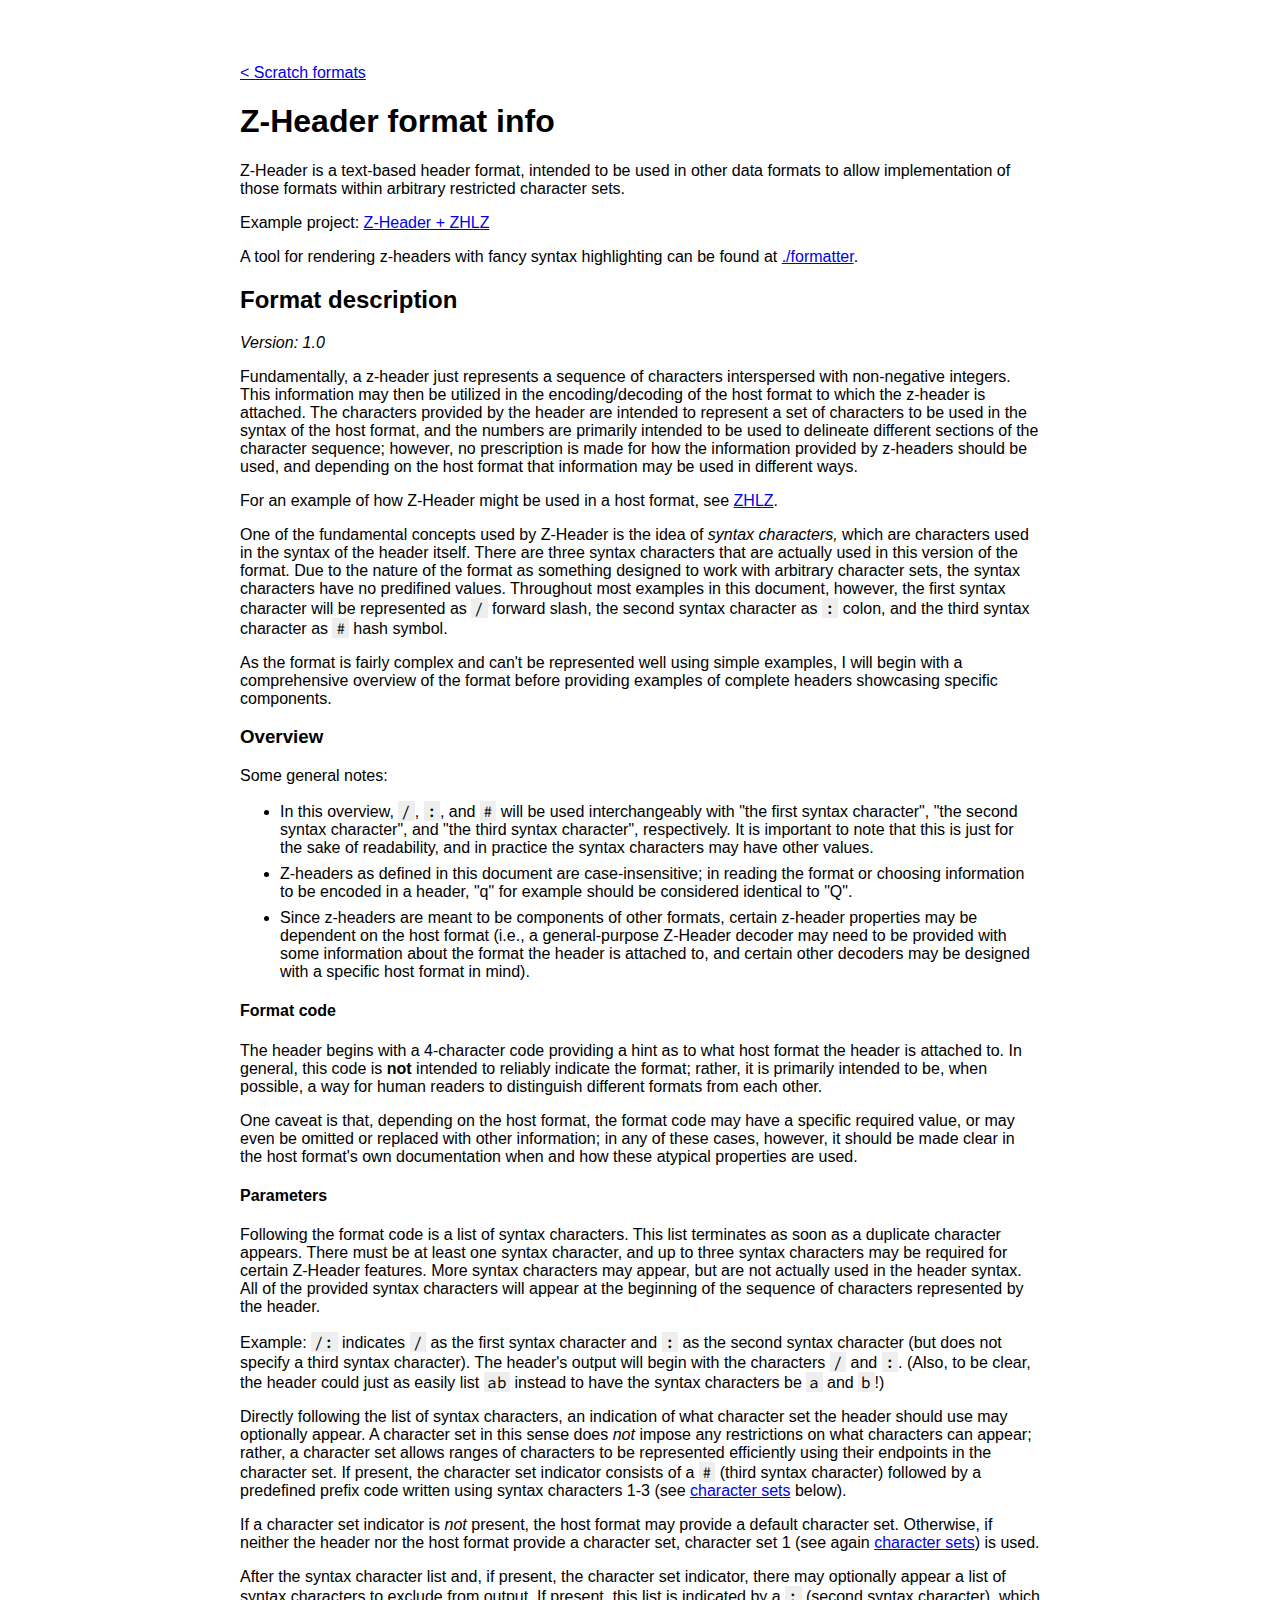
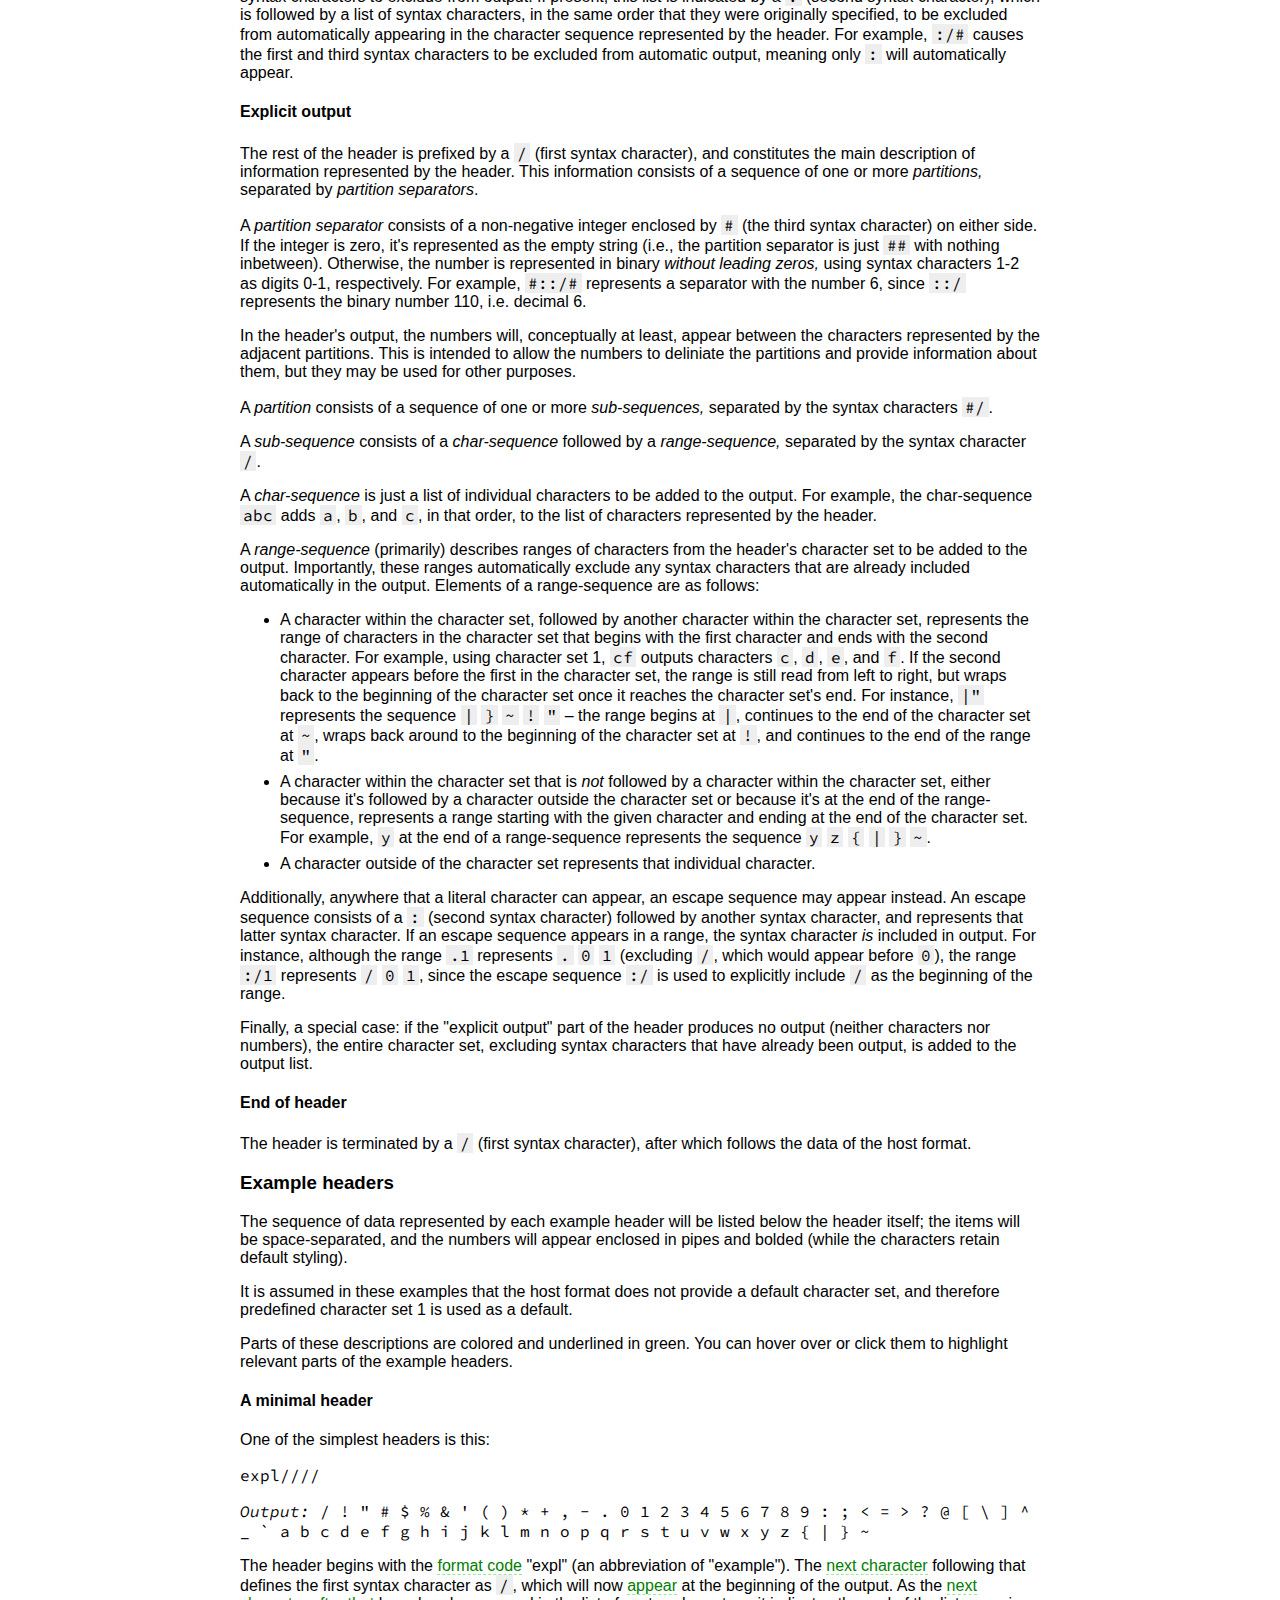
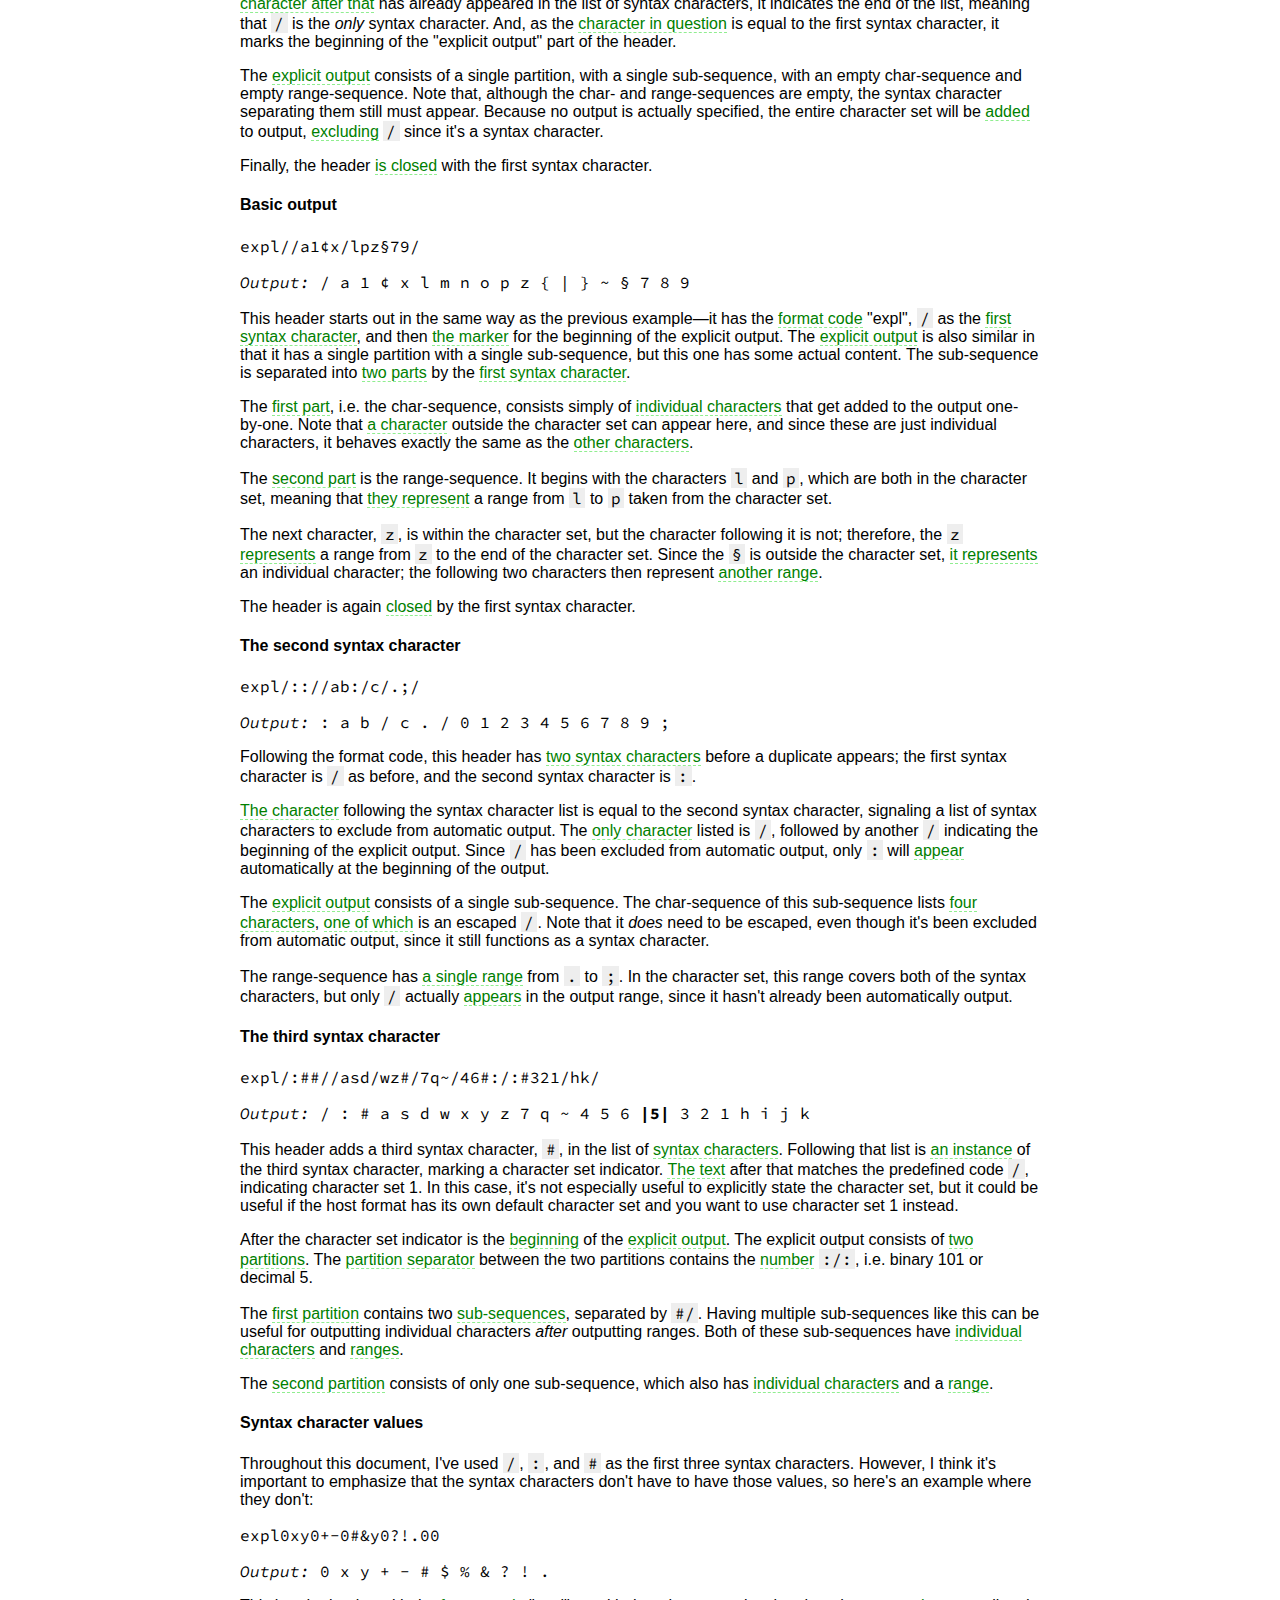
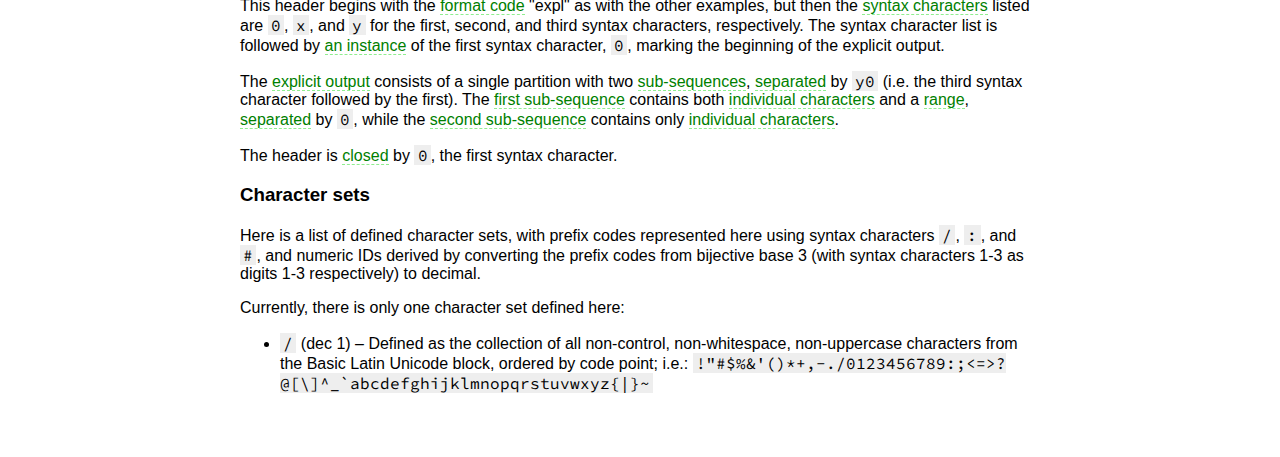
==== docs/zheader/index.html @ 68e6560b "Initial commit" ====
<!DOCTYPE html>
<html>

	<head>
		
		<title>Z-Header format info</title>
		
		<link rel="icon" href="../icon.png">
		
		<link rel="stylesheet" href="../content.css">
		<link rel="stylesheet" href="../ex-hl.css">

	</head>
	
	<body>
		
		<a href="..">&lt; Scratch formats</a>
		
		<h1>Z-Header format info</h1>
		<p>
			Z-Header is a text-based header format, intended to be used in other data formats to allow implementation of those formats within arbitrary restricted character sets.
		</p>
		<p>
			Example project: <a href="https://scratch.mit.edu/projects/490870154/" target="_blank">Z-Header + ZHLZ</a>
		</p>
		<p>
			A tool for rendering z-headers with fancy syntax highlighting can be found at <a href="./formatter">./formatter</a>.
		</p>
		
		<h2>Format description</h2>
		<p>
			<i>Version: 1.0</i>
		</p>
		<p>
			Fundamentally, a z-header just represents a sequence of characters interspersed with non-negative integers. This information may then be utilized in the encoding/decoding of the host format to which the z-header is attached. The characters provided by the header are intended to represent a set of characters to be used in the syntax of the host format, and the numbers are primarily intended to be used to delineate different sections of the character sequence; however, no prescription is made for how the information provided by z-headers should be used, and depending on the host format that information may be used in different ways.
		</p>
		<p>
			For an example of how Z-Header might be used in a host format, see <a href="../zhlz">ZHLZ</a>.
		</p>
		<p>
			One of the fundamental concepts used by Z-Header is the idea of <i>syntax characters,</i> which are characters used in the syntax of the header itself. There are three syntax characters that are actually used in this version of the format. Due to the nature of the format as something designed to work with arbitrary character sets, the syntax characters have no predifined values. Throughout most examples in this document, however, the first syntax character will be represented as <span class="inline-code">/</span> forward slash, the second syntax character as <span class="inline-code">:</span> colon, and the third syntax character as <span class="inline-code">#</span> hash symbol.
		</p>
		<p>
			As the format is fairly complex and can't be represented well using simple examples, I will begin with a comprehensive overview of the format before providing examples of complete headers showcasing specific components.
		</p>
		
		<h3>Overview</h3>
		<p>
			Some general notes:
		</p>
		<ul>
			<li>In this overview, <span class="inline-code">/</span>, <span class="inline-code">:</span>, and <span class="inline-code">#</span> will be used interchangeably with "the first syntax character", "the second syntax character", and "the third syntax character", respectively. It is important to note that this is just for the sake of readability, and in practice the syntax characters may have other values.</li>
			<li>Z-headers as defined in this document are case-insensitive; in reading the format or choosing information to be encoded in a header, "q" for example should be considered identical to "Q".</li>
			<li>Since z-headers are meant to be components of other formats, certain z-header properties may be dependent on the host format (i.e., a general-purpose Z-Header decoder may need to be provided with some information about the format the header is attached to, and certain other decoders may be designed with a specific host format in mind).</li>
		</ul>
		<h4>Format code</h4>
		<p>
			The header begins with a 4-character code providing a hint as to what host format the header is attached to. In general, this code is <strong>not</strong> intended to reliably indicate the format; rather, it is primarily intended to be, when possible, a way for human readers to distinguish different formats from each other.
		</p>
		<p>
			One caveat is that, depending on the host format, the format code may have a specific required value, or may even be omitted or replaced with other information; in any of these cases, however, it should be made clear in the host format's own documentation when and how these atypical properties are used.
		</p>
		<h4>Parameters</h4>
		<p>
			Following the format code is a list of syntax characters. This list terminates as soon as a duplicate character appears. There must be at least one syntax character, and up to three syntax characters may be required for certain Z-Header features. More syntax characters may appear, but are not actually used in the header syntax. All of the provided syntax characters will appear at the beginning of the sequence of characters represented by the header.
		</p>
		<p>
			Example: <span class="inline-code">/:</span> indicates <span class="inline-code">/</span> as the first syntax character and <span class="inline-code">:</span> as the second syntax character (but does not specify a third syntax character). The header's output will begin with the characters <span class="inline-code">/</span> and <span class="inline-code">:</span>. (Also, to be clear, the header could just as easily list <span class="inline-code">ab</span> instead to have the syntax characters be <span class="inline-code">a</span> and <span class="inline-code">b</span>!)
		<p>
		<p>
			Directly following the list of syntax characters, an indication of what character set the header should use may optionally appear. A character set in this sense does <em>not</em> impose any restrictions on what characters can appear; rather, a character set allows ranges of characters to be represented efficiently using their endpoints in the character set. If present, the character set indicator consists of a <span class="inline-code">#</span> (third syntax character) followed by a predefined prefix code written using syntax characters 1-3 (see <a href="#Character sets">character sets</a> below).
		</p>
		<p>
			If a character set indicator is <em>not</em> present, the host format may provide a default character set. Otherwise, if neither the header nor the host format provide a character set, character set 1 (see again <a href="#Character sets">character sets</a>) is used.
		</p>
		<p>
			After the syntax character list and, if present, the character set indicator, there may optionally appear a list of syntax characters to exclude from output. If present, this list is indicated by a <span class="inline-code">:</span> (second syntax character), which is followed by a list of syntax characters, in the same order that they were originally specified, to be excluded from automatically appearing in the character sequence represented by the header. For example, <span class="inline-code">:/#</span> causes the first and third syntax characters to be excluded from automatic output, meaning only <span class="inline-code">:</span> will automatically appear.
		</p>
		<h4>Explicit output</h4>
		<p>
			The rest of the header is prefixed by a <span class="inline-code">/</span> (first syntax character), and constitutes the main description of information represented by the header. This information consists of a sequence of one or more <i>partitions,</i> separated by <i>partition separators</i>.
		</p>
		<p>
			A <i>partition separator</i> consists of a non-negative integer enclosed by <span class="inline-code">#</span> (the third syntax character) on either side. If the integer is zero, it's represented as the empty string (i.e., the partition separator is just <span class="inline-code">##</span> with nothing inbetween). Otherwise, the number is represented in binary <em>without leading zeros,</em> using syntax characters 1-2 as digits 0-1, respectively. For example, <span class="inline-code">#::/#</span> represents a separator with the number 6, since <span class="inline-code">::/</span> represents the binary number 110, i.e. decimal 6.
		</p>
		<p>
			In the header's output, the numbers will, conceptually at least, appear between the characters represented by the adjacent partitions. This is intended to allow the numbers to deliniate the partitions and provide information about them, but they may be used for other purposes.
		</p>
		<p>
			A <i>partition</i> consists of a sequence of one or more <i>sub-sequences,</i> separated by the syntax characters <span class="inline-code">#/</span>.
		</p>
		<p>
			A <i>sub-sequence</i> consists of a <i>char-sequence</i> followed by a <i>range-sequence,</i> separated by the syntax character <span class="inline-code">/</span>.
		</p>
		<p>
			A <i>char-sequence</i> is just a list of individual characters to be added to the output. For example, the char-sequence <span class="inline-code">abc</span> adds <span class="inline-code">a</span>, <span class="inline-code">b</span>, and <span class="inline-code">c</span>, in that order, to the list of characters represented by the header.
		</p>
		<p>
			A <i>range-sequence</i> (primarily) describes ranges of characters from the header's character set to be added to the output. Importantly, these ranges automatically exclude any syntax characters that are already included automatically in the output. Elements of a range-sequence are as follows:
		</p>
		<ul>
			<li>A character within the character set, followed by another character within the character set, represents the range of characters in the character set that begins with the first character and ends with the second character. For example, using character set 1, <span class="inline-code">cf</span> outputs characters <span class="inline-code">c</span>, <span class="inline-code">d</span>, <span class="inline-code">e</span>, and <span class="inline-code">f</span>. If the second character appears before the first in the character set, the range is still read from left to right, but wraps back to the beginning of the character set once it reaches the character set's end. For instance, <span class="inline-code">|"</span> represents the sequence <span class="inline-code">|</span> <span class="inline-code">}</span> <span class="inline-code">~</span> <span class="inline-code">!</span> <span class="inline-code">"</span> &ndash; the range begins at <span class="inline-code">|</span>, continues to the end of the character set at <span class="inline-code">~</span>, wraps back around to the beginning of the character set at <span class="inline-code">!</span>, and continues to the end of the range at <span class="inline-code">"</span>.</li>
			<li>A character within the character set that is <em>not</em> followed by a character within the character set, either because it's followed by a character outside the character set or because it's at the end of the range-sequence, represents a range starting with the given character and ending at the end of the character set. For example, <span class="inline-code">y</span> at the end of a range-sequence represents the sequence <span class="inline-code">y</span> <span class="inline-code">z</span> <span class="inline-code">{</span> <span class="inline-code">|</span> <span class="inline-code">}</span> <span class="inline-code">~</span>.</li>
			<li>A character outside of the character set represents that individual character.</li>
		</ul>
		<p>
			Additionally, anywhere that a literal character can appear, an escape sequence may appear instead. An escape sequence consists of a <span class="inline-code">:</span> (second syntax character) followed by another syntax character, and represents that latter syntax character. If an escape sequence appears in a range, the syntax character <em>is</em> included in output. For instance, although the range <span class="inline-code">.1</span> represents <span class="inline-code">.</span> <span class="inline-code">0</span> <span class="inline-code">1</span> (excluding <span class="inline-code">/</span>, which would appear before <span class="inline-code">0</span>), the range <span class="inline-code">:/1</span> represents <span class="inline-code">/</span> <span class="inline-code">0</span> <span class="inline-code">1</span>, since the escape sequence <span class="inline-code">:/</span> is used to explicitly include <span class="inline-code">/</span> as the beginning of the range.
		</p>
		<p>
			Finally, a special case: if the "explicit output" part of the header produces no output (neither characters nor numbers), the entire character set, excluding syntax characters that have already been output, is added to the output list.
		</p>
		<h4>End of header</h4>
		<p>
			The header is terminated by a <span class="inline-code">/</span> (first syntax character), after which follows the data of the host format.
		</p>
		
		<h3>Example headers</h3>
		<p>
			The sequence of data represented by each example header will be listed below the header itself; the items will be space-separated, and the numbers will appear enclosed in pipes and bolded (while the characters retain default styling).
		</p>
		<p>
			It is assumed in these examples that the host format does not provide a default character set, and therefore predefined character set 1 is used as a default.
		</p>
		<p>
			Parts of these descriptions are colored and underlined in green. You can hover over or click them to highlight relevant parts of the example headers.
		</p>
		
		<h4>A minimal header</h4>
		<p>
			One of the simplest headers is this:
		</p>
		<p>
			<span class="example code"><span class="ex1format">expl</span><span class="ex1sc1">/</span><span class="ex1psep">/</span><span class="ex1data">/</span><span class="ex1end">/</span></span>
		</p>
		<div class="example code">
			<i>Output:</i> <span class="ex1sc">/</span> <span class="ex1nsc">! " # $ % &amp; ' ( ) * + , - <span class="ex1nosc">. <!-- </span> <span class="ex1nosc"> --> 0</span> 1 2 3 4 5 6 7 8 9 : ; &lt; = &gt; ? @ [ \ ] ^ _ ` a b c d e f g h i j k l m n o p q r s t u v w x y z { | } ~</span>
		</div>
		<p>
			The header begins with the <span class="hl ex1format">format code</span> "expl" (an abbreviation of "example"). The <span class="hl ex1sc1">next character</span> following that defines the first syntax character as <span class="inline-code">/</span>, which will now <span class="hl ex1sc">appear</span> at the beginning of the output. As the <span class="hl ex1psep">next character after that</span> has already appeared in the list of syntax characters, it indicates the end of the list, meaning that <span class="inline-code">/</span> is the <em>only</em> syntax character. And, as the <span class="hl ex1psep">character in question</span> is equal to the first syntax character, it marks the beginning of the "explicit output" part of the header.
		</p>
		<p>
			The <span class="hl ex1data">explicit output</span> consists of a single partition, with a single sub-sequence, with an empty char-sequence and empty range-sequence. Note that, although the char- and range-sequences are empty, the syntax character separating them still must appear. Because no output is actually specified, the entire character set will be <span class="hl ex1nsc">added</span> to output, <span class="hl ex1nosc">excluding</span> <span class="inline-code">/</span> since it's a syntax character.
		</p>
		<p>
			Finally, the header <span class="hl ex1end">is closed</span> with the first syntax character.
		</p>
		
		<h4>Basic output</h4>
		<p>
			<span class="example code"><span class="ex2format">expl</span><span class="ex2sc1">/</span><span class="ex2psep">/</span><span class="ex2data"><span class="ex2ssseq ex2cseq"><span class="ex2cschar ex2csint">a</span><span class="ex2cschar ex2csint">1</span><span class="ex2cschar ex2csext">&cent;</span><span class="ex2cschar ex2csint">x</span></span><span class="ex2sssep">/</span><span class="ex2ssseq ex2rseq"><span class="ex2r1">lp</span><span class="ex2r2">z</span><span class="ex2r3">&sect;</span><span class="ex2r4">79</span></span></span><span class="ex2end">/</span></span>
		</p>
		<div class="example code">
			<i>Output:</i> <span class="ex2sc1">/</span> <span class="ex2cschar ex2csint">a</span> <span class="ex2cschar ex2csint">1</span> <span class="ex2cschar ex2csext">&cent;</span> <span class="ex2cschar ex2csint">x</span> <span class="ex2r1">l m n o p</span> <span class="ex2r2">z { | } ~</span> <span class="ex2r3">&sect;</span> <span class="ex2r4">7 8 9</span>
		</div>
		
		<p>
			This header starts out in the same way as the previous example&mdash;it has the <span class="hl ex2format">format code</span> "expl", <span class="inline-code">/</span> as the <span class="hl ex2sc1">first syntax character</span>, and then <span class="hl ex2psep">the marker</span> for the beginning of the explicit output. The <span class="hl ex2data">explicit output</span> is also similar in that it has a single partition with a single sub-sequence, but this one has some actual content. The sub-sequence is separated into <span class="hl ex2ssseq">two parts</span> by the <span class="hl ex2sssep">first syntax character</span>.
		</p>
		<p>
			The <span class="hl ex2cseq">first part</span>, i.e. the char-sequence, consists simply of <span class="hl ex2cschar">individual characters</span> that get added to the output one-by-one. Note that <span class="hl ex2csext">a character</span> outside the character set can appear here, and since these are just individual characters, it behaves exactly the same as the <span class="hl ex2csint">other characters</span>.
		</p>
		<p>
			The <span class="hl ex2rseq">second part</span> is the range-sequence. It begins with the characters <span class="inline-code">l</span> and <span class="inline-code">p</span>, which are both in the character set, meaning that <span class="hl ex2r1">they represent</span> a range from <span class="inline-code">l</span> to <span class="inline-code">p</span> taken from the character set.
		</p>
		<p>
			The next character, <span class="inline-code">z</span>, is within the character set, but the character following it is not; therefore, the <span class="inline-code">z</span> <span class="hl ex2r2">represents</span> a range from <span class="inline-code">z</span> to the end of the character set. Since the <span class="inline-code">&sect;</span> is outside the character set, <span class="hl ex2r3">it represents</span> an individual character; the following two characters then represent <span class="hl ex2r4">another range</span>.
		</p>
		<p>
			The header is again <span class="hl ex2end">closed</span> by the first syntax character.
		</p>
		
		<h4>The second syntax character</h4>
		<p>
			<span class="example code">expl<span class="ex3sc">/:</span><span class="ex3exsep">:</span><span class="ex3ex">/</span>/<span class="ex3data"><span class="ex3cs">a</span><span class="ex3cs">b</span><span class="ex3cs ex3esc">:/</span><span class="ex3cs">c</span>/<span class="ex3r">.;</span></span>/</span>
		</p>
		<div class="example code">
			<i>Output:</i> <span class="ex3sc2">:</span> <span class="ex3cs">a</span> <span class="ex3cs">b</span> <span class="ex3cs ex3esc">/</span> <span class="ex3cs">c</span> <span class="ex3r">. <span class="ex3rsc">/</span> 0 1 2 3 4 5 6 7 8 9 ;</span>
		</div>
		<p>
			Following the format code, this header has <span class="hl ex3sc">two syntax characters</span> before a duplicate appears; the first syntax character is <span class="inline-code">/</span> as before, and the second syntax character is <span class="inline-code">:</span>.
		</p>
		<p>
			<span class="hl ex3exsep">The character</span> following the syntax character list is equal to the second syntax character, signaling a list of syntax characters to exclude from automatic output. The <span class="hl ex3ex">only character</span> listed is <span class="inline-code">/</span>, followed by another <span class="inline-code">/</span> indicating the beginning of the explicit output. Since <span class="inline-code">/</span> has been excluded from automatic output, only <span class="inline-code">:</span> will <span class="hl ex3sc2">appear</span> automatically at the beginning of the output.
		</p>
		<p>
			The <span class="hl ex3data">explicit output</span> consists of a single sub-sequence. The char-sequence of this sub-sequence lists <span class="hl ex3cs">four characters</span>, <span class="hl ex3esc">one of which</span> is an escaped <span class="inline-code">/</span>. Note that it <em>does</em> need to be escaped, even though it's been excluded from automatic output, since it still functions as a syntax character.
		</p>
		<p>
			The range-sequence has <span class="hl ex3r">a single range</span> from <span class="inline-code">.</span> to <span class="inline-code">;</span>. In the character set, this range covers both of the syntax characters, but only <span class="inline-code">/</span> actually <span class="hl ex3rsc">appears</span> in the output range, since it hasn't already been automatically output.
		</p>
		
		<h4>The third syntax character</h4>
		<p>
			<span class="example code">expl<span class="ex4sc">/:#</span><span class="ex4setsep">#</span><span class="ex4set">/</span><span class="ex4psep">/</span><span class="ex4data"><span class="ex4part ex4p1"><span class="ex4p1ss"><span class="ex4p1ssc">a</span><span class="ex4p1ssc">s</span><span class="ex4p1ssc">d</span>/<span class="ex4p1ssr">wz</span></span>#/<span class="ex4p1ss"><span class="ex4p1ssc">7</span><span class="ex4p1ssc">q</span><span class="ex4p1ssc">~</span>/<span class="ex4p1ssr">46</span></span></span><span class="ex4partsep">#<span class="ex4partnum">:/:</span>#</span><span class="ex4part ex4p2"><span class="ex4p2ssc">3</span><span class="ex4p2ssc">2</span><span class="ex4p2ssc">1</span>/<span class="ex4p2ssr">hk</span></span></span>/</span>
		</p>
		<div class="example code">
			<i>Output:</i> <span class="ex4sc">/ : #</span> <span class="ex4part ex4p1"><span class="ex4p1ss"><span class="ex4p1ssc">a</span> <span class="ex4p1ssc">s</span> <span class="ex4p1ssc">d</span> <span class="ex4p1ssr">w x y z</span></span> <span class="ex4p1ss"><span class="ex4p1ssc">7</span> <span class="ex4p1ssc">q</span> <span class="ex4p1ssc">~</span> <span class="ex4p1ssr">4 5 6</span></span></span> <span class="ex4partnum"><b>|5|</b></span> <span class="ex4part ex4p2"><span class="ex4p2ssc">3</span> <span class="ex4p2ssc">2</span> <span class="ex4p2ssc">1</span> <span class="ex4p2ssr">h i j k</span></span>
		</div>
		<p>
			This header adds a third syntax character, <span class="inline-code">#</span>, in the list of <span class="hl ex4sc">syntax characters</span>. Following that list is <span class="hl ex4setsep">an instance</span> of the third syntax character, marking a character set indicator. <span class="hl ex4set">The text</span> after that matches the predefined code <span class="inline-code">/</span>, indicating character set 1. In this case, it's not especially useful to explicitly state the character set, but it could be useful if the host format has its own default character set and you want to use character set 1 instead.
		</p>
		<p>
			After the character set indicator is the <span class="hl ex4psep">beginning</span> of the <span class="hl ex4data">explicit output</span>. The explicit output consists of <span class="hl ex4part">two partitions</span>. The <span class="hl ex4partsep">partition separator</span> between the two partitions contains the <span class="hl ex4partnum">number</span> <span class="inline-code">:/:</span>, i.e. binary 101 or decimal 5.
		</p>
		<p>
			The <span class="hl ex4p1">first partition</span> contains two <span class="hl ex4p1ss">sub-sequences</span>, separated by <span class="inline-code">#/</span>. Having multiple sub-sequences like this can be useful for outputting individual characters <em>after</em> outputting ranges. Both of these sub-sequences have <span class="hl ex4p1ssc">individual characters</span> and <span class="hl ex4p1ssr">ranges</span>.
		</p>
		<p>
			The <span class="hl ex4p2">second partition</span> consists of only one sub-sequence, which also has <span class="hl ex4p2ssc">individual characters</span> and a <span class="hl ex4p2ssr">range</span>.
		</p>
		
		<h4>Syntax character values</h4>
		<p>
			Throughout this document, I've used <span class="inline-code">/</span>, <span class="inline-code">:</span>, and <span class="inline-code">#</span> as the first three syntax characters. However, I think it's important to emphasize that the syntax characters don't have to have those values, so here's an example where they don't:
		</p>
		<p>
			<span class="example code"><span class="ex5format">expl</span><span class="ex5sc">0xy</span><span class="ex5psep">0</span><span class="ex5data"><span class="ex5ss ex5ss1"><span class="ex5ss1c">+</span><span class="ex5ss1c">-</span><span class="ex5ssssep">0</span><span class="ex5ss1r">#&amp;</span></span><span class="ex5sssep">y0</span><span class="ex5ss ex5ss2"><span class="ex5ss2c">?</span><span class="ex5ss2c">!</span><span class="ex5ss2c">.</span>0</span></span><span class="ex5end">0</span></span>
		</p>
		<div class="example code">
			<i>Output:</i> <span class="ex5sc">0 x y</span> <span class="ex5ss1"><span class="ex5ss1c">+</span> <span class="ex5ss1c">-</span> <span class="ex5ss1r"># $ % &amp;</span></span> <span class="ex5ss2"><span class="ex5ss2c">?</span> <span class="ex5ss2c">!</span> <span class="ex5ss2c">.</span></span>
		</div>
		<p>
			This header begins with the <span class="hl ex5format">format code</span> "expl" as with the other examples, but then the <span class="hl ex5sc">syntax characters</span> listed are <span class="inline-code">0</span>, <span class="inline-code">x</span>, and <span class="inline-code">y</span> for the first, second, and third syntax characters, respectively. The syntax character list is followed by <span class="hl ex5psep">an instance</span> of the first syntax character, <span class="inline-code">0</span>, marking the beginning of the explicit output.
		</p>
		<p>
			The <span class="hl ex5data">explicit output</span> consists of a single partition with two <span class="hl ex5ss">sub-sequences</span>, <span class="hl ex5sssep">separated</span> by <span class="inline-code">y0</span> (i.e. the third syntax character followed by the first). The <span class="hl ex5ss1">first sub-sequence</span> contains both <span class="hl ex5ss1c">individual characters</span> and a <span class="hl ex5ss1r">range</span>, <span class="hl ex5ssssep">separated</span> by <span class="inline-code">0</span>, while the <span class="hl ex5ss2">second sub-sequence</span> contains only <span class="hl ex5ss2c">individual characters</span>.
		</p>
		<p>
			The header is <span class="hl ex5end">closed</span> by <span class="inline-code">0</span>, the first syntax character.
		</p>
		
		<h3 id="Character sets">Character sets</h3>
		<p>
			Here is a list of defined character sets, with prefix codes represented here using syntax characters <span class="inline-code">/</span>, <span class="inline-code">:</span>, and <span class="inline-code">#</span>, and numeric IDs derived by converting the prefix codes from bijective base 3 (with syntax characters 1-3 as digits 1-3 respectively) to decimal.
		</p>
		<p>
			Currently, there is only one character set defined here:
		</p>
		<ul>
			<li><span class="inline-code">/</span> (dec 1) &ndash; Defined as the collection of all non-control, non-whitespace, non-uppercase characters from the Basic Latin Unicode block, ordered by code point; i.e.: <span class="inline-code">!"#$%&amp;'()*+,-./0123456789:;&lt;=&gt;?@[\]^_`abcdefghijklmnopqrstuvwxyz{|}~</span></li>
		</ul>
		
		
		
		<script src="../ex-hl.js"></script>

	</body>
	
	
</html>
---- docs/content.css ----
body {
	font-family: Arial, sans-serif;
	max-width: 50em;
	margin: 4em auto;
}

li {
	margin-bottom: 0.5em;
}

h5 {
	font-size: 1em;
	font-weight: normal;
	text-decoration: underline;
	margin-bottom: 0;
}

input[type=text] {
	width: 10em;
}

input[type=number] {
	width: 4em;
}
---- docs/ex-hl.css ----
@import url('https://fonts.googleapis.com/css2?family=Source+Code+Pro&display=swap');


.code {
	font-family: "Source Code Pro", Consolas, monospace;
}

.hl {
	border-bottom: 1px dashed lightgreen;
	color: green;
}

.example:hover {
	background: #eee;
}

.inline-code {
	font-family: "Source Code Pro", Consolas, monospace;
	background: #eee;
    padding: 0 0.2em;
}

.selected {
	background: #eeffee;
}

/*
.sticky {
	position: sticky;
	top: 0;
	background: white;
	border: 1px solid #eee;
	padding: 0 0.5em;
}
*/
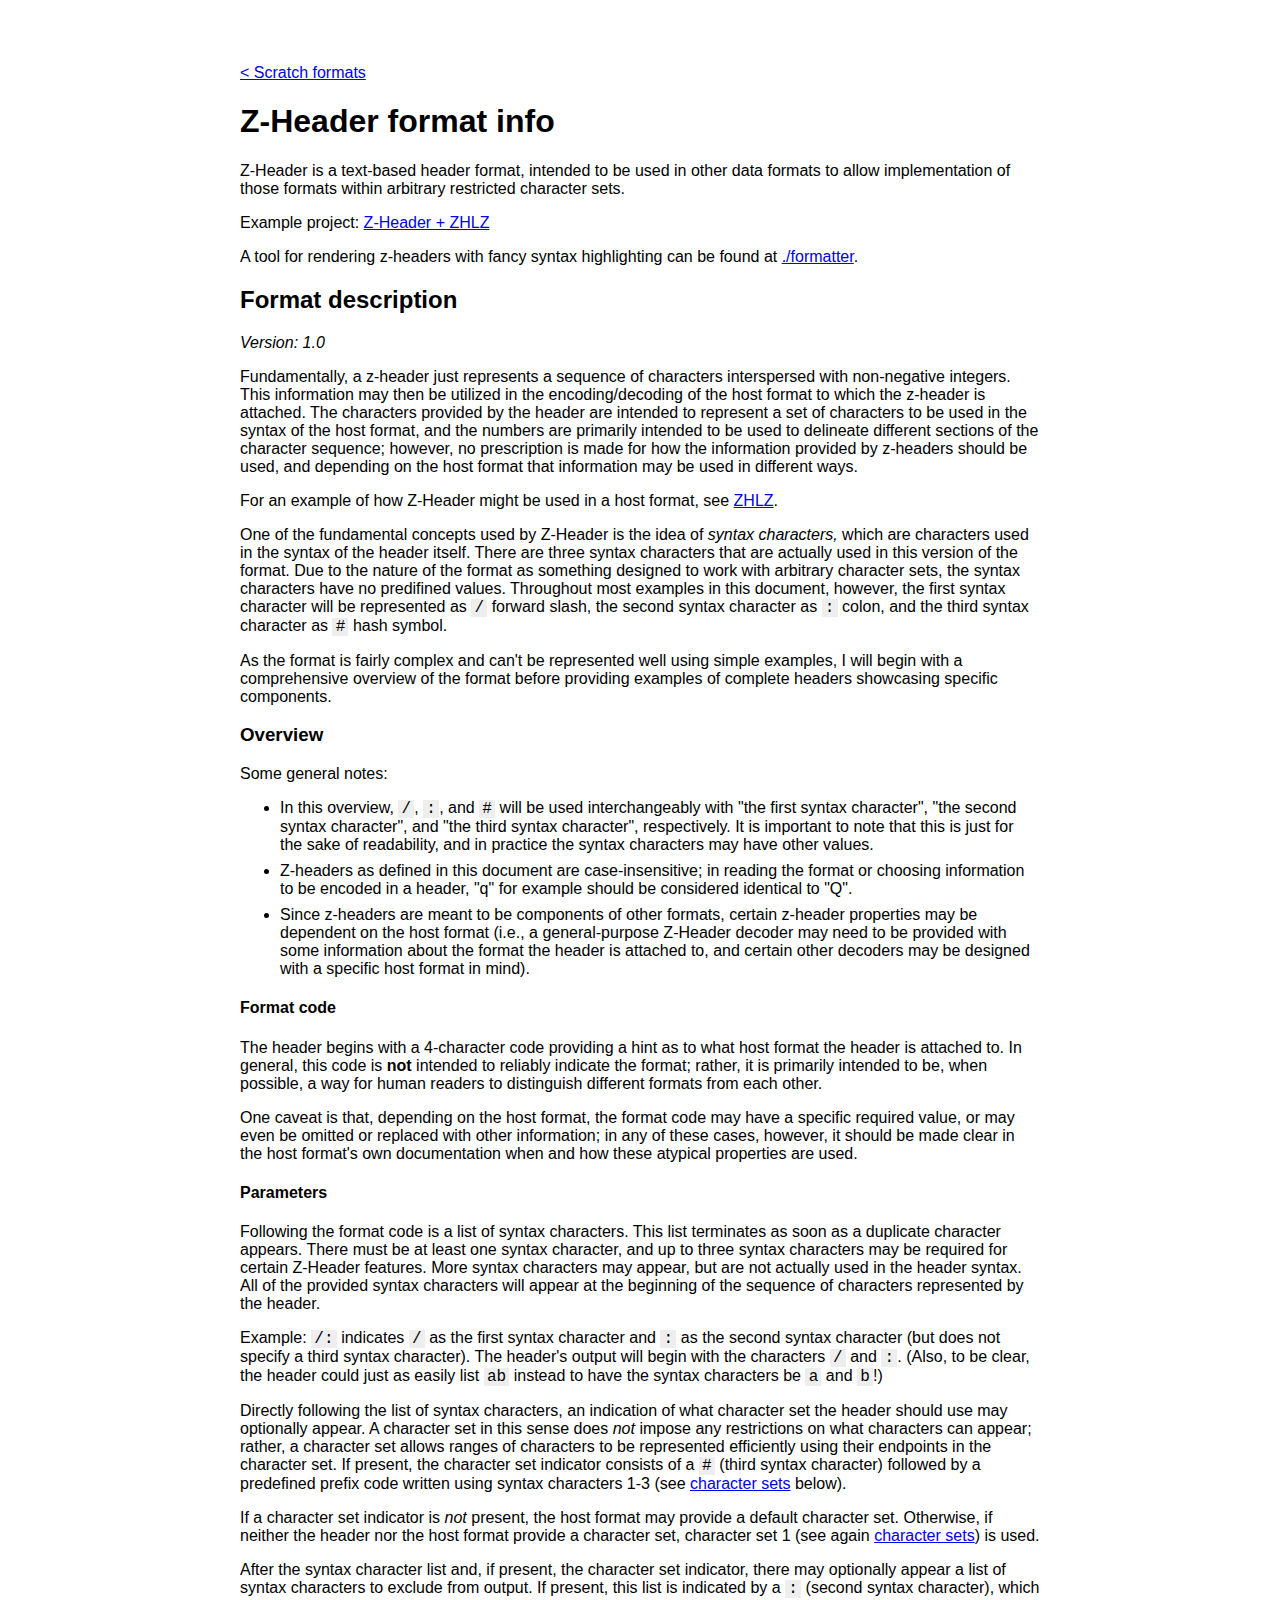
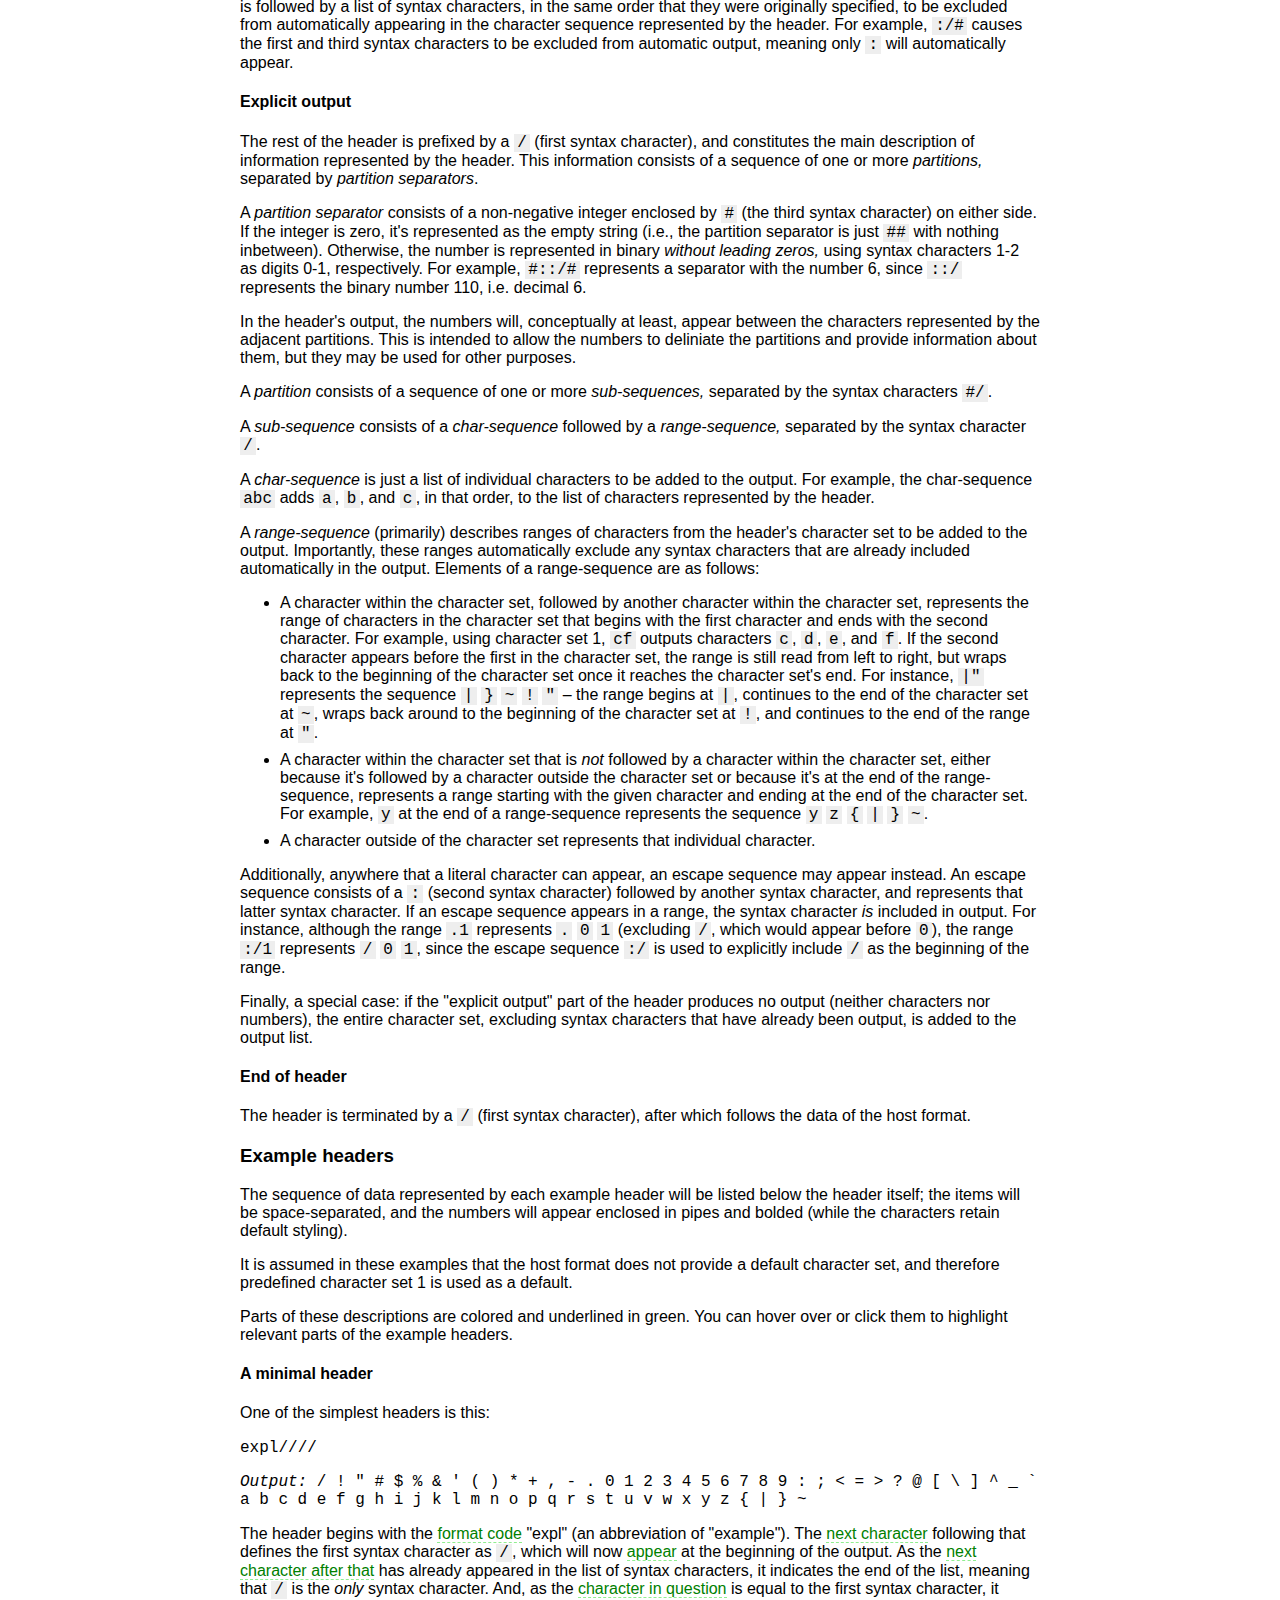
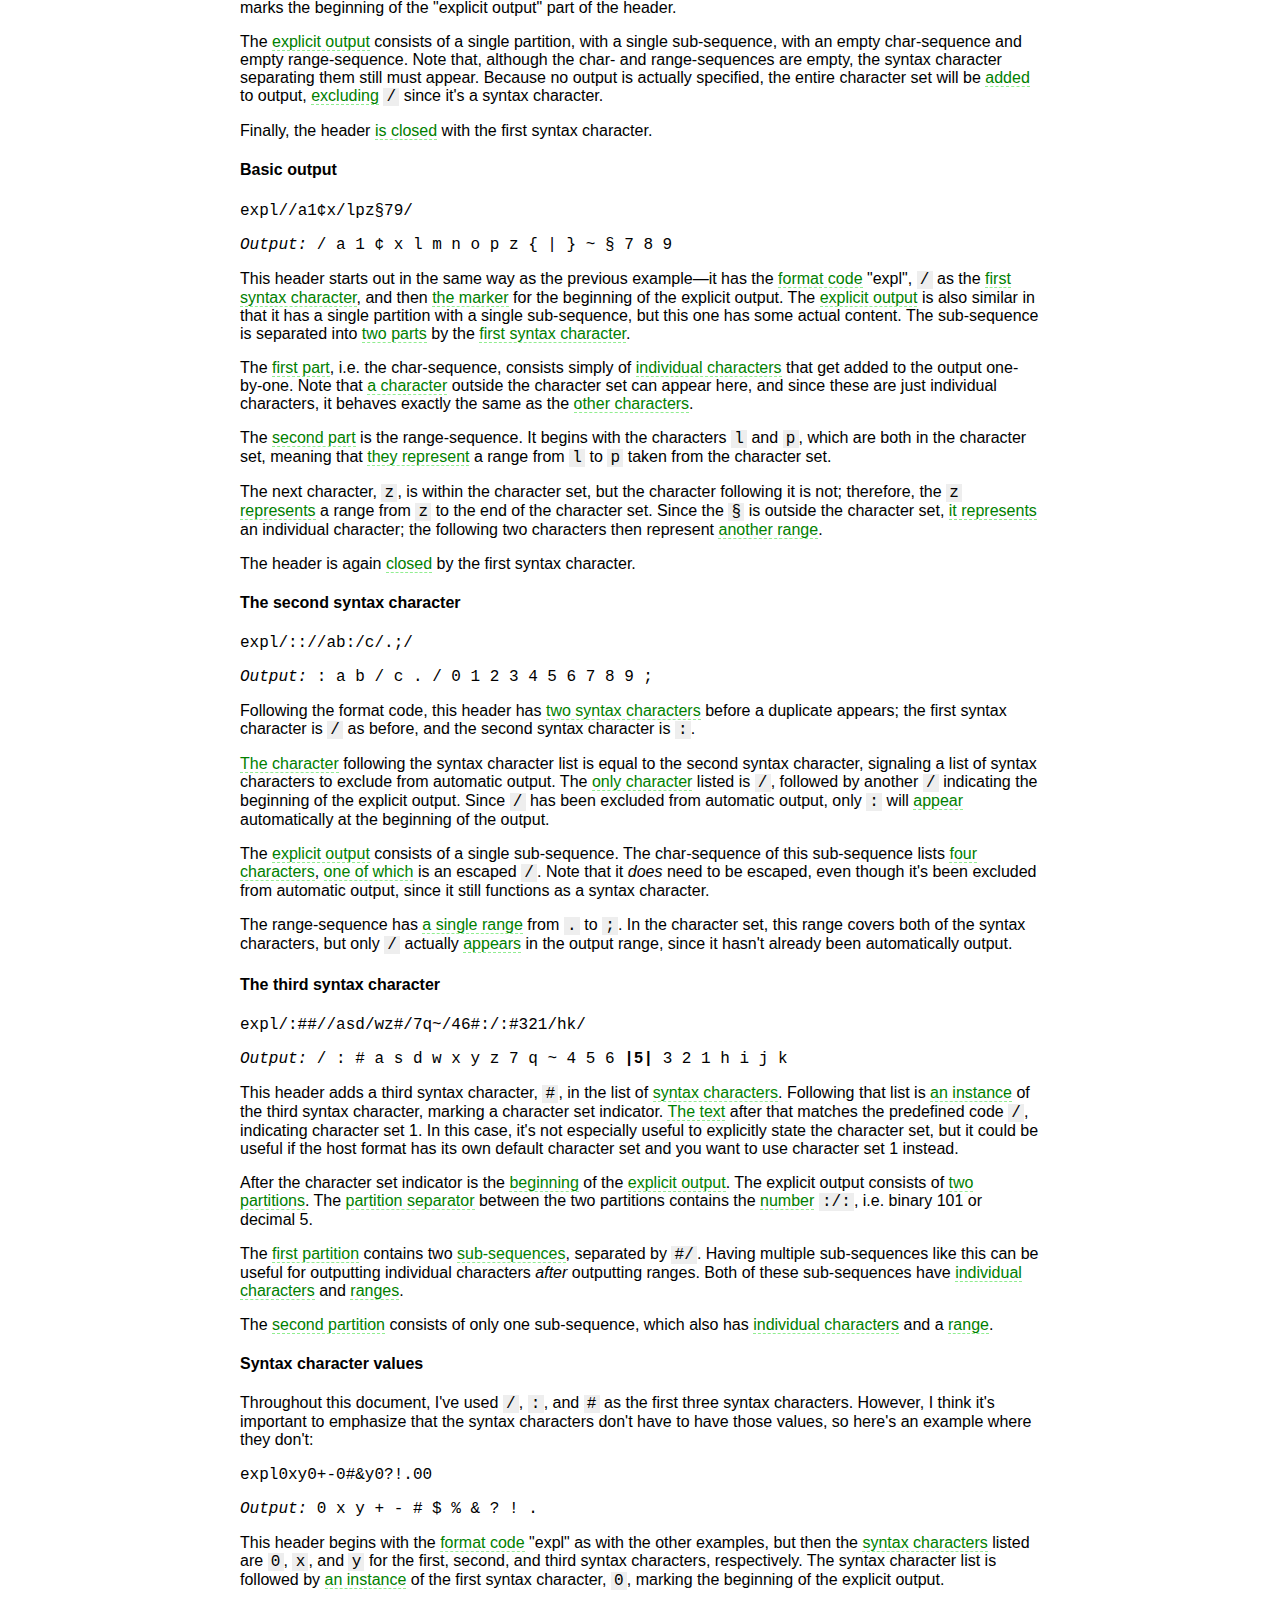
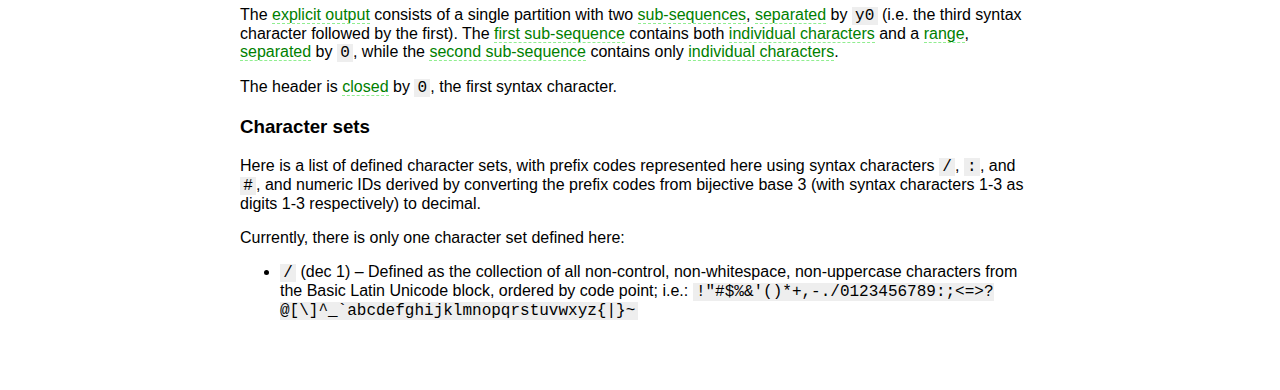
==== commit 9787c414: "open project links in same tab" ====
--- a/docs/zheader/index.html
+++ b/docs/zheader/index.html
@@ -21,7 +21,7 @@
 			Z-Header is a text-based header format, intended to be used in other data formats to allow implementation of those formats within arbitrary restricted character sets.
 		</p>
 		<p>
-			Example project: <a href="https://scratch.mit.edu/projects/490870154/" target="_blank">Z-Header + ZHLZ</a>
+			Example project: <a href="https://scratch.mit.edu/projects/490870154/">Z-Header + ZHLZ</a>
 		</p>
 		<p>
 			A tool for rendering z-headers with fancy syntax highlighting can be found at <a href="./formatter">./formatter</a>.
--- a/docs/content.css
+++ b/docs/content.css
@@ -1,6 +1,11 @@
+
+
+@import url('https://fontlibrary.org//face/code-new-roman');
 
 
 body {
+	--font-monospace: "CodeNewRomanRegular";
+	
 	font-family: Arial, sans-serif;
 	max-width: 50em;
 	margin: 4em auto;
--- a/docs/ex-hl.css
+++ b/docs/ex-hl.css
@@ -1,10 +1,7 @@
-
-
-@import url('https://fonts.googleapis.com/css2?family=Source+Code+Pro&display=swap');
 
 
 .code {
-	font-family: "Source Code Pro", Consolas, monospace;
+	font-family: var(--font-monospace), monospace;
 }
 
 .hl {
@@ -17,7 +14,7 @@
 }
 
 .inline-code {
-	font-family: "Source Code Pro", Consolas, monospace;
+	font-family: var(--font-monospace), monospace;
 	background: #eee;
     padding: 0 0.2em;
 }
@@ -26,13 +23,3 @@
 	background: #eeffee;
 }
 
-/*
-.sticky {
-	position: sticky;
-	top: 0;
-	background: white;
-	border: 1px solid #eee;
-	padding: 0 0.5em;
-}
-*/
-
